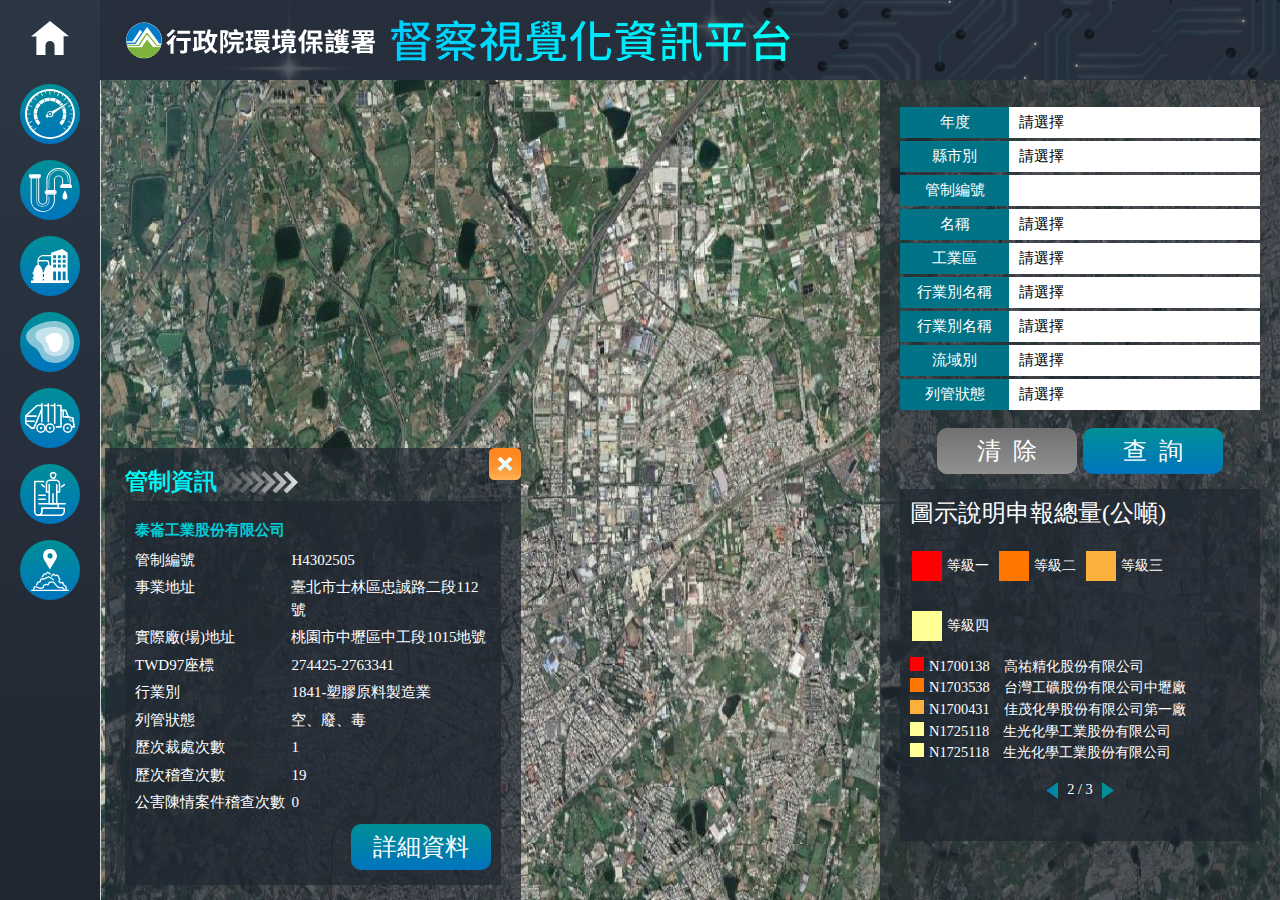
==== index2.html @ 4252d116 "3" ====
<!DOCTYPE HTML PUBLIC" -//W3C//DTD HTML 4.01//EN""http://www.w3.org/TR/html4/strict.dtd">
<html lang="zh-Hant-TW">

<head>
    <meta charset="utf-8">
    <title>督察視覺化資訊平台</title>
    <meta name="viewport" content="width=device-width, initial-scale=1,
            maximum-scale=1">

    <meta property="og:locale" content="zh_TW" />
    <meta property="og:type" content="website" />

    <meta http-equiv="X-UA-Compatible" content="IE=edge chrome=1">
    <link rel="shortcut icon" href="img/favicon.png">
    <meta name="geo.region" content="tw">
    <meta name="robots" content="all">
    <meta name="rating" content="general">
    <link rel="stylesheet" href="css/bootstrap.css?v=3">
    <link rel="stylesheet" href="css/main-style.css?v=1">
    <link rel="stylesheet" href="css/mobile.css?v=1">
    <!-- Js -->
    <script src="js/jquery-3.6.0.min.js"></script>
    <script src="js/bootstrap.min.js"></script>
</head>
<noscript>您的瀏覽器不支援JavaScript，請更換支援 JavaScript 的瀏覽器。</noscript>

<body>
    <a href="#accesskey_C" class="sr-only sr-only-focusable" title="跳到主要內容區塊" tabindex="1" id="linkGotoContent">跳到主要內容區塊</a>
    <header>
        <h1> <a class="logo" href="/index.html" title="行政院環境保護署
                    督察視覺化資訊平台">行政院環境保護署
                    督察視覺化資訊平台
                </a></h1>
    </header>
    <nav class="submenu">
        <ul>

            <li>
                <a class="no_bg" href="#"><img src="img/home.svg" alt="首頁" width="38px"></a>
            </li>
            <li>
                <a href="#"><img src="img/a1.svg" alt="a1" width="50px"></a>
            </li>
            <li>
                <a href="#"><img src="img/a2.svg" alt="a2" width="43px"></a>
            </li>
            <li>
                <a href="#"><img src="img/a3.svg" alt="a3"></a>
            </li>
            <li>
                <a href="#"><img src="img/a4.svg" alt="a4"></a>
            </li>
            <li>
                <a href="#"><img src="img/a5.svg" alt="a4"></a>
            </li>
            <li>
                <a href="#"><img src="img/a6.svg" alt="a4"></a>
            </li>
            <li>
                <a href="#"><img src="img/a7.svg" alt="a4"></a>
            </li>
        </ul>

    </nav>

    <section class="google_map">

        <img src="img/google_map.jpg" width="100%" height="100%">
        <div class="lightbox">
            <img src="img/close.svg" alt="close" class="close_btn">
            <h2 class="cause Regulatory">管制資訊</h2>
            <div class="lightbox_border">
                <h3 class="company_title">泰崙工業股份有限公司</h3>
                <ul class="company">
                    <li><span class="title">管制編號</span><span class="content">H4302505</span></li>
                    <li><span class="title">事業地址</span><span class="content">臺北市士林區忠誠路二段112號</span></li>
                    <li><span class="title">實際廠(場)地址</span><span class="content">桃園市中壢區中工段1015地號</span></li>
                    <li><span class="title">TWD97座標</span><span class="content">274425-2763341</span></li>
                    <li><span class="title">行業別</span><span class="content">1841-塑膠原料製造業</span></li>
                    <li><span class="title">列管狀態</span><span class="content">空、廢、毒</span></li>
                    <li><span class="title">歷次裁處次數</span><span class="content">1</span></li>
                    <li><span class="title">歷次稽查次數</span><span class="content">19</span></li>
                    <li><span class="title">公害陳情案件稽查次數</span><span class="content">0</span></li>
                </ul>
                <input type="submit" value="詳細資料" title="詳細資料" class="btn_bg detail">
            </div>
        </div>
        <div class="infor200">
            <ul class="infor_txt">
                <li><span class="title">年度</span><span class="content">請選擇</span></li>
                <li><span class="title">縣市別</span><span class="content">請選擇</span></li>
                <li><span class="title">管制編號</span><span class="content"></span></li>
                <li><span class="title">名稱</span><span class="content">請選擇</span></li>
                <li><span class="title">工業區</span><span class="content">請選擇</span></li>
                <li><span class="title">行業別名稱</span><span class="content">請選擇</span></li>
                <li><span class="title">行業別名稱</span><span class="content">請選擇</span></li>
                <li><span class="title">流域別</span><span class="content">請選擇</span></li>
                <li><span class="title">列管狀態</span><span class="content">請選擇</span></li>
            </ul>
            <div style=" text-align:center; margin-bottom: 10px;">
                <input type="submit" value="清  除" title="清  除" class="btn_bg gray">
                <input type="submit" value="查  詢" title="查  詢" class="btn_bg ">
            </div>
            <div class="lightbox_border">
                <h3 class="illustrate">圖示說明申報總量(公噸)</h3>
                <ul class="illustrate2">
                    <li>
                        <span class="colorblock red"></span>等級一
                    </li>
                    <li>
                        <span class="colorblock orange"></span>等級二
                    </li>
                    <li>
                        <span class="colorblock yellow"></span>等級三
                    </li>
                    <li>
                        <span class="colorblock yellow2"></span>等級四
                    </li>
                </ul>
                <ul class="illustrate3">
                    <li>
                        <span class="colorblock2 red"></span>N1700138　高祐精化股份有限公司

                    </li>
                    <li>
                        <span class="colorblock2 orange"></span>N1703538　台灣工礦股份有限公司中壢廠

                    </li>
                    <li>
                        <span class="colorblock2 yellow"></span>N1700431　佳茂化學股份有限公司第一廠

                    </li>
                    <li>
                        <span class="colorblock2 yellow2"></span>N1725118　生光化學工業股份有限公司
                    </li>
                    <li>
                        <span class="colorblock2 yellow2"></span>N1725118　生光化學工業股份有限公司
                    </li>
                </ul>
                <ul class="page">
                    <li>
                        <a href="#">
                            <img src="img/c1.svg" alt=""></a>
                    </li>
                    <li>2 / 3</li>
                    <li>
                        <a href="#">
                            <img src="img/c2.svg" alt=""></a>
                    </li>
                </ul>
            </div>
        </div>
        </div>
    </section>





</body>

</html>
---- css/main-style.css ----
@charset "utf-8";
    /* CSS Document */
    
    i {
        font-style: normal;
    }
    
    @import url("reset.css");
    body {
        width: 100vw;
        overflow-x: hidden;
        background: #1F2630 url(../img/main_bg.svg) 0 0 no-repeat;
        color: #fff;
        font-family: Verdana, 微軟正黑體;
        font-size: 1.5rem;
        background-size: cover;
    }
    
    * {
        box-sizing: border-box;
    }
    /* 上方選單 */
    
    .submenu {
        width: 100px;
        position: fixed;
        height: 100vh;
        background: url(../img/submenu.svg) 0 0 no-repeat;
        background-size: cover;
        text-align: center;
        display: flex;
        flex-direction: column;
        align-items: center;
        z-index: 100;
    }
    
    .submenu ul {
        width: 60px;
        clear: both;
        margin: 0;
        padding: 0;
        display: flex;
        flex-direction: column;
        justify-content: center;
    }
    
    .submenu li {
        padding: 8px 0;
        list-style-type: none;
    }
    
    .submenu li a.no_bg {
        background: none;
    }
    
    .submenu li a.no_bg:hover {
        background: none;
    }
    
    .submenu li a {
        padding: 0;
        color: #fff;
        background: url(../img/main_btn_bg.svg) 0 0 no-repeat;
        width: 60px;
        height: 60px;
        display: flex;
        align-items: center;
        justify-content: center;
    }
    
    .submenu li a:hover,
    .submenu li a:focus {
        background: url(../img/main_btn_bg2.svg) 0 0 no-repeat;
        transition: all 0.3s;
    }
    /**/
    
    .main {
        width: calc(100vw - 101px);
        float: right;
        display: flex;
        border-left: #000 1px solid;
    }
    
    header {
        min-height: 80px;
        width: 100vw;
        background: #000 url(../img/header_bg.svg) 0 0 no-repeat;
        background-size: cover;
        display: flex;
        align-items: center;
        padding: 0 26px;
        position: fixed;
        z-index: 99;
    }
    
    h1 {
        font-size: 0em;
        display: inline-block;
        margin-bottom: 0;
        margin-left: 100px;
    }
    
    h1 a.logo {
        display: inline-block;
        background: url(../img/logo.svg) 0 0 no-repeat;
        width: 664px;
        height: 41px;
        text-indent: -9999px;
        background-size: cover;
    }
    
    .information {
        padding: 10px;
        width: 66%;
        margin-top: 80px;
    }
    
    .information_border {
        width: 100%;
        min-height: 94px;
        border: 2px solid;
        border-image: linear-gradient(to right, #0074BD, #008F97) 1;
        display: flex;
        flex-wrap: wrap;
        justify-content: space-between;
        align-items: center;
        padding: 26px;
    }
    
    h2.cause {
        min-height: 94px;
        font-size: 2.875rem;
        display: inline-flex;
        align-items: center;
    }
    
    h2::after {
        content: "";
        display: block;
        background: url(../img/h2_icon.svg) 0 0 no-repeat;
        width: 143px;
        height: 22px;
    }
    
    .select {
        background-color: #fff;
        border: #000 1px solid;
        padding: 5px 10px;
        min-height: 44px;
        margin: 5px 0;
        min-width: 140px;
    }
    
    .btn_bg {
        min-height: 44px;
        color: #fff;
        padding: 5px 10px;
        margin-left: 15px;
        margin: 5px 0;
        min-width: 140px;
        background: linear-gradient(to bottom, rgb(0, 143, 151) 0%, rgb(0, 116, 189) 100%);
        border-radius: 10px;
        font-size: 1.5rem;
        border: none;
    }
    
    .information_border.infor2 {
        padding: 15px 10px;
        margin-top: 10px;
    }
    
    h3.cause2 {
        font-size: 1.313rem;
        display: inline-flex;
        align-items: center;
        width: 100%;
        display: flex;
        margin: 10px 0;
    }
    
    h3.cause2::before {
        content: "";
        display: block;
        background: url(../img/blue_disc.svg) 0 0 no-repeat;
        width: 7.5px;
        height: 7.5px;
        margin-right: 10px;
    }
    
    h3.cause2::after {
        content: "";
        display: block;
        background: url(../img/blue_line.svg) 0 0 no-repeat;
        width: 321px;
        height: 8px;
        margin-left: 10px;
    }
    
    .area_b {
        display: flex;
        flex-wrap: wrap;
        width: 100%;
        justify-content: space-between;
    }
    
    .area {
        padding: 20px 10px;
        width: calc(50% - 6px);
        border: #546882 1px solid;
        border-radius: 5px;
        display: flex;
        margin-bottom: 10px;
        flex-wrap: wrap;
        justify-content: center;
        background: linear-gradient(to bottom, #2F3844, #45556B);
    }
    
    h4.cause3 {
        font-size: 1.875rem;
        display: flex;
        align-items: center;
        justify-content: center;
        width: 100%;
    }
    
    .area2 {
        width: 45%;
        display: inline-flex;
        flex-wrap: wrap;
        flex-direction: column;
        align-items: center;
        justify-content: center;
        margin: 15px 0;
    }
    
    h5.number {
        font-weight: 900;
        display: flex;
        align-items: center;
        justify-content: center;
        font-size: 3.875rem;
        line-height: 3.875rem;
        background: linear-gradient(to top, #FFCC00, #FBDD3B);
        background-clip: text;
        -webkit-background-clip: text;
        color: transparent;
        margin-bottom: 0;
    }
    
    h6.cause3 {
        font-size: 1.563rem;
    }
    
    h6.number {
        display: flex;
        align-items: center;
        justify-content: center;
        font-size: 3.125rem;
        line-height: 3.125rem;
        background: linear-gradient(to left, #00CCFF, #00FFF7);
        background-clip: text;
        -webkit-background-clip: text;
        color: transparent;
        margin-bottom: 0;
        font-weight: bold;
    }
    
    .map {
        width: 34%;
        display: flex;
        align-items: center;
        flex-direction: column;
        margin-top: 80px;
        min-width: 400px;
    }
    
    .map img {
        width: 64%;
    }
    /*第二頁*/
    
    .google_map {
        width: calc(100vw - 100px);
        margin-left: 100px;
        position: relative;
        height: 100vh;
    }
    
    .lightbox {
        background-color: rgba(31, 38, 48, 0.7);
        width: 416px;
        position: absolute;
        z-index: 2;
        padding: 15px 20px;
        left: 5px;
        bottom: 0
    }
    
    .cause.Regulatory {
        font-size: 1.438rem;
        margin: 5px 0;
        min-height: unset;
        background: linear-gradient(to left, #00CCFF, #00FFF7);
        background-clip: text;
        -webkit-background-clip: text;
        color: transparent;
        font-weight: bold;
    }
    
    .close_btn {
        position: absolute;
        right: 0;
        top: 0;
        z-index: 9;
    }
    
    .lightbox_border {
        background-color: rgba(31, 38, 48, 0.7);
        padding: 10px;
        position: relative;
        overflow: hidden;
    }
    
    .company_title {
        font-size: 0.95rem;
        color: #00CDD7;
        font-weight: bold;
        margin: 10px 0;
    }
    
    .company {
        font-size: 0.938rem;
        padding: 0;
        margin-bottom: 0;
    }
    
    .company li {
        margin-bottom: 5px;
        display: inline-flex;
        width: 100%;
    }
    
    .company li .title {
        width: 160px;
        display: block;
    }
    
    .company li .content {
        width: 204px;
    }
    
    .btn_bg.detail {
        float: right;
    }
    /*最右側文字資料*/
    
    .infor200 {
        background-color: rgba(31, 38, 48, 0.7);
        width: 400px;
        height: calc(100vh - 80px);
        position: absolute;
        z-index: 2;
        padding: 27px 20px;
        right: 0;
        top: 80px
    }
    
    .infor_txt {
        font-size: 0.938rem;
        padding: 0;
        margin-bottom: 10px;
    }
    
    .infor_txt li {
        margin-bottom: 5px;
        display: inline-flex;
        width: 100%;
        height: 31px;
        margin-bottom: 3px;
    }
    
    .infor_txt li .title {
        width: 109px;
        display: flex;
        align-items: center;
        justify-content: center;
        background-color: #007387;
    }
    
    .infor_txt li .content {
        width: calc(100% - 109px);
        background-color: #fff;
        color: #000;
        display: flex;
        align-items: center;
        padding-left: 10px;
    }
    
    .btn_bg.gray {
        background: linear-gradient(to bottom, rgb(112, 112, 112) 0%, rgb(145, 145, 145) 100%);
    }
    
    .illustrate {
        font-size: 1.5rem;
    }
    
    .illustrate2 {
        margin: 0;
        padding: 0;
    }
    
    .illustrate3 {
        margin: 0;
        padding: 0;
        font-size: 0.9rem;
    }
    
    .illustrate2 li {
        display: inline-flex;
        align-items: center;
        margin: 15px 2px;
        font-size: 0.9rem;
    }
    
    .colorblock {
        width: 30px;
        height: 30px;
        display: inline-block;
        margin-right: 5px;
    }
    
    .colorblock2 {
        width: 14px;
        height: 14px;
        display: inline-block;
        margin-right: 5px;
    }
    
    .red {
        background-color: #FF0000;
    }
    
    .orange {
        background-color: #FF7700;
    }
    
    .yellow {
        background-color: #FBB03B;
    }
    
    .yellow2 {
        background-color: #FFFF96;
    }
    
    .page {
        text-align: center;
        padding: 0;
        font-size: 0.9rem;
    }
    
    .page li {
        display: inline-flex;
        margin: 15px 3px;
        align-items: center;
    }
---- css/mobile.css ----
@media screen and (max-width: 1438px) {
        .area2 {
            width: 100%;
        }
        .map img {
            width: 100%;
        }
        .map {
            position: fixed;
            right: 0;
        }
        .map {
            width: 400px;
        }
        .information {
            width: calc(100vw - 101px - 400px);
        }
    }
    
    @media screen and (max-width: 1283px) {
        h5.number {
            font-size: 3rem;
        }
    }
    
    @media screen and (max-width: 1127px) {
        h2.cause {
            font-size: 3rem;
        }
        h2::after,
        h3.cause2::before,
        h3.cause2::after {
            display: none;
        }
        .area {
            width: 100%;
        }
    }
    
    @media screen and (max-width: 803px) {
        h1 a.logo {
            width: 600px;
            background-size: contain;
        }
    }
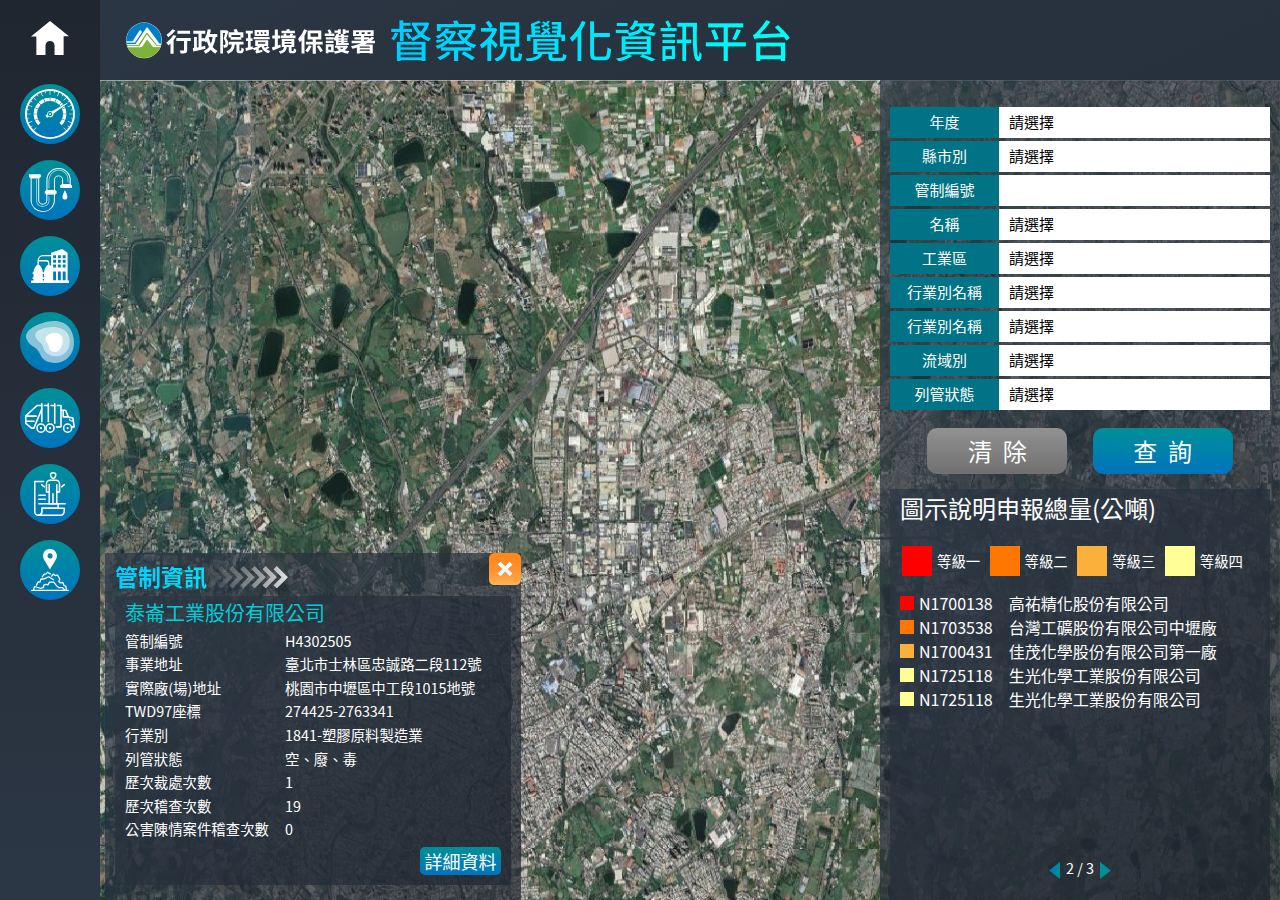
==== commit 197e10da: "版面大修改" ====
--- a/index2.html
+++ b/index2.html
@@ -101,7 +101,8 @@
                 <input type="submit" value="清  除" title="清  除" class="btn_bg gray">
                 <input type="submit" value="查  詢" title="查  詢" class="btn_bg ">
             </div>
-            <div class="lightbox_border">
+            <div class="lightbox_border1">
+
                 <h3 class="illustrate">圖示說明申報總量(公噸)</h3>
                 <ul class="illustrate2">
                     <li>
@@ -137,6 +138,7 @@
                         <span class="colorblock2 yellow2"></span>N1725118　生光化學工業股份有限公司
                     </li>
                 </ul>
+
                 <ul class="page">
                     <li>
                         <a href="#">
@@ -148,6 +150,7 @@
                             <img src="img/c2.svg" alt=""></a>
                     </li>
                 </ul>
+
             </div>
         </div>
         </div>
--- a/css/main-style.css
+++ b/css/main-style.css
@@ -5,13 +5,14 @@
         font-style: normal;
     }
     
+    @import url("http://fonts.googleapis.com/earlyaccess/notosanstc.css");
     @import url("reset.css");
     body {
         width: 100vw;
         overflow-x: hidden;
         background: #1F2630 url(../img/main_bg.svg) 0 0 no-repeat;
         color: #fff;
-        font-family: Verdana, 微軟正黑體;
+        font-family: Verdana, Noto Sans CJK TC;
         font-size: 1.5rem;
         background-size: cover;
     }
@@ -25,13 +26,14 @@
         width: 100px;
         position: fixed;
         height: 100vh;
-        background: url(../img/submenu.svg) 0 0 no-repeat;
-        background-size: cover;
+        background: linear-gradient(to bottom, #1f2630 0%, #2c3745 100%);
+        /* W3C, IE10+, FF16+, Chrome26+, Opera12+, Safari7+ */
         text-align: center;
         display: flex;
         flex-direction: column;
         align-items: center;
         z-index: 100;
+        top: 0
     }
     
     .submenu ul {
@@ -79,19 +81,21 @@
         width: calc(100vw - 101px);
         float: right;
         display: flex;
+        flex-wrap: wrap;
         border-left: #000 1px solid;
     }
     
     header {
-        min-height: 80px;
+        height: 80px;
         width: 100vw;
-        background: #000 url(../img/header_bg.svg) 0 0 no-repeat;
-        background-size: cover;
-        display: flex;
-        align-items: center;
+        background: url(../img/header_bg.jpg) right no-repeat;
         padding: 0 26px;
         position: fixed;
         z-index: 99;
+        display: flex;
+        align-items: center;
+        background-size: cover;
+        top: 0
     }
     
     h1 {
@@ -114,18 +118,24 @@
         padding: 10px;
         width: 66%;
         margin-top: 80px;
+        min-height: calc(100vh - 80px);
+        background: linear-gradient(-45deg, #1f2630 0%, #2c3745 100%);
     }
     
     .information_border {
         width: 100%;
         min-height: 94px;
         border: 2px solid;
-        border-image: linear-gradient(to right, #0074BD, #008F97) 1;
+        border-image: linear-gradient(0deg, #0074BD, #008F97) 1;
         display: flex;
         flex-wrap: wrap;
         justify-content: space-between;
         align-items: center;
-        padding: 26px;
+        padding: 0 20px;
+    }
+    
+    .information_select {
+        margin-left: auto;
     }
     
     h2.cause {
@@ -166,7 +176,7 @@
     }
     
     .information_border.infor2 {
-        padding: 15px 10px;
+        padding: 10px 10px 0 10px;
         margin-top: 10px;
     }
     
@@ -176,7 +186,7 @@
         align-items: center;
         width: 100%;
         display: flex;
-        margin: 10px 0;
+        margin: 5px 0 15px 0;
     }
     
     h3.cause2::before {
@@ -234,6 +244,10 @@
         margin: 15px 0;
     }
     
+    .area3 {
+        width: 55%;
+    }
+    
     h5.number {
         font-weight: 900;
         display: flex;
@@ -258,12 +272,11 @@
         justify-content: center;
         font-size: 3.125rem;
         line-height: 3.125rem;
-        background: linear-gradient(to left, #00CCFF, #00FFF7);
+        background: linear-gradient(to right, #00CCFF, #00FFF7);
         background-clip: text;
         -webkit-background-clip: text;
         color: transparent;
         margin-bottom: 0;
-        font-weight: bold;
     }
     
     .map {
@@ -273,6 +286,9 @@
         flex-direction: column;
         margin-top: 80px;
         min-width: 400px;
+        justify-content: center;
+        background: linear-gradient(-45deg, #1f2630 0%, #2c3745 100%);
+        font-size: 1.125rem;
     }
     
     .map img {
@@ -284,15 +300,16 @@
         width: calc(100vw - 100px);
         margin-left: 100px;
         position: relative;
-        height: 100vh;
+        height: calc(100vh - 80px);
+        margin-top: 80px;
     }
     
     .lightbox {
-        background-color: rgba(31, 38, 48, 0.7);
+        background: linear-gradient(-45deg, rgba(31, 38, 48, 0.7) 0%, rgba(44, 55, 69, 0.7) 100%);
         width: 416px;
         position: absolute;
         z-index: 2;
-        padding: 15px 20px;
+        padding: 5px 10px 15px;
         left: 5px;
         bottom: 0
     }
@@ -301,7 +318,7 @@
         font-size: 1.438rem;
         margin: 5px 0;
         min-height: unset;
-        background: linear-gradient(to left, #00CCFF, #00FFF7);
+        background: linear-gradient(to right, #00CCFF, #00FFF7);
         background-clip: text;
         -webkit-background-clip: text;
         color: transparent;
@@ -316,8 +333,8 @@
     }
     
     .lightbox_border {
-        background-color: rgba(31, 38, 48, 0.7);
-        padding: 10px;
+        background: linear-gradient(-45deg, rgba(31, 38, 48, 0.7) 0%, rgba(44, 55, 69, 0.7) 100%);
+        padding: 5px 10px;
         position: relative;
         overflow: hidden;
     }
@@ -325,18 +342,18 @@
     .company_title {
         font-size: 0.95rem;
         color: #00CDD7;
-        font-weight: bold;
-        margin: 10px 0;
+        margin-bottom: 5px;
+        font-size: 1.25rem;
     }
     
     .company {
-        font-size: 0.938rem;
+        font-size: 0.9rem;
         padding: 0;
         margin-bottom: 0;
     }
     
     .company li {
-        margin-bottom: 5px;
+        margin-bottom: 2px;
         display: inline-flex;
         width: 100%;
     }
@@ -352,18 +369,26 @@
     
     .btn_bg.detail {
         float: right;
+        font-size: 1.125rem;
+        min-width: 81px;
+        min-height: 28px;
+        border-radius: 5px;
+        padding: 0
     }
     /*最右側文字資料*/
     
     .infor200 {
-        background-color: rgba(31, 38, 48, 0.7);
+        background: linear-gradient(-45deg, rgba(31, 38, 48, 0.7) 0%, rgba(44, 55, 69, 0.7) 100%);
         width: 400px;
         height: calc(100vh - 80px);
         position: absolute;
         z-index: 2;
-        padding: 27px 20px;
+        padding: 27px 10px 0;
         right: 0;
-        top: 80px
+        top: 0px;
+        display: flex;
+        flex-direction: column;
+        overflow-y: auto
     }
     
     .infor_txt {
@@ -398,7 +423,8 @@
     }
     
     .btn_bg.gray {
-        background: linear-gradient(to bottom, rgb(112, 112, 112) 0%, rgb(145, 145, 145) 100%);
+        margin-right: 20px;
+        background: linear-gradient(to top, rgb(112, 112, 112) 0%, rgb(145, 145, 145) 100%);
     }
     
     .illustrate {
@@ -413,7 +439,11 @@
     .illustrate3 {
         margin: 0;
         padding: 0;
-        font-size: 0.9rem;
+        font-size: 1rem;
+    }
+    
+    .illustrate3 li {
+        list-style-type: none;
     }
     
     .illustrate2 li {
@@ -421,6 +451,7 @@
         align-items: center;
         margin: 15px 2px;
         font-size: 0.9rem;
+        list-style-type: none;
     }
     
     .colorblock {
@@ -453,14 +484,26 @@
         background-color: #FFFF96;
     }
     
+    .lightbox_border1 {
+        background: linear-gradient(-45deg, rgba(31, 38, 48, 0.7) 0%, rgba(44, 55, 69, 0.7) 100%);
+        padding: 5px 10px;
+        position: relative;
+        display: flex;
+        flex-grow: 1;
+        flex-direction: column;
+    }
+    
     .page {
-        text-align: center;
         padding: 0;
         font-size: 0.9rem;
+        display: flex;
+        justify-content: center;
+        margin-top: auto;
+        /* 利用flex特性，margin-top設auto後會自動計算上面有多少空間而將元素往下推移 */
     }
     
     .page li {
         display: inline-flex;
-        margin: 15px 3px;
+        margin: 0 3px;
         align-items: center;
     }--- a/css/mobile.css
+++ b/css/mobile.css
@@ -3,17 +3,17 @@
             width: 100%;
         }
         .map img {
-            width: 100%;
+            width: 90%;
+        }
+        .information {
+            width: calc(100vw - 101px);
+        }
+        .information_select {
+            margin-bottom: 10px;
         }
         .map {
-            position: fixed;
-            right: 0;
-        }
-        .map {
-            width: 400px;
-        }
-        .information {
-            width: calc(100vw - 101px - 400px);
+            width: calc(100vw - 101px);
+            margin-top: 0;
         }
     }
     
@@ -26,14 +26,16 @@
     @media screen and (max-width: 1127px) {
         h2.cause {
             font-size: 3rem;
+            line-height: 3rem;
         }
-        h2::after,
-        h3.cause2::before,
-        h3.cause2::after {
-            display: none;
+    }
+    
+    @media screen and (max-width: 940px) {
+        .lightbox {
+            width: calc(50% - 10px);
         }
-        .area {
-            width: 100%;
+        .infor200 {
+            width: 50%;
         }
     }
     
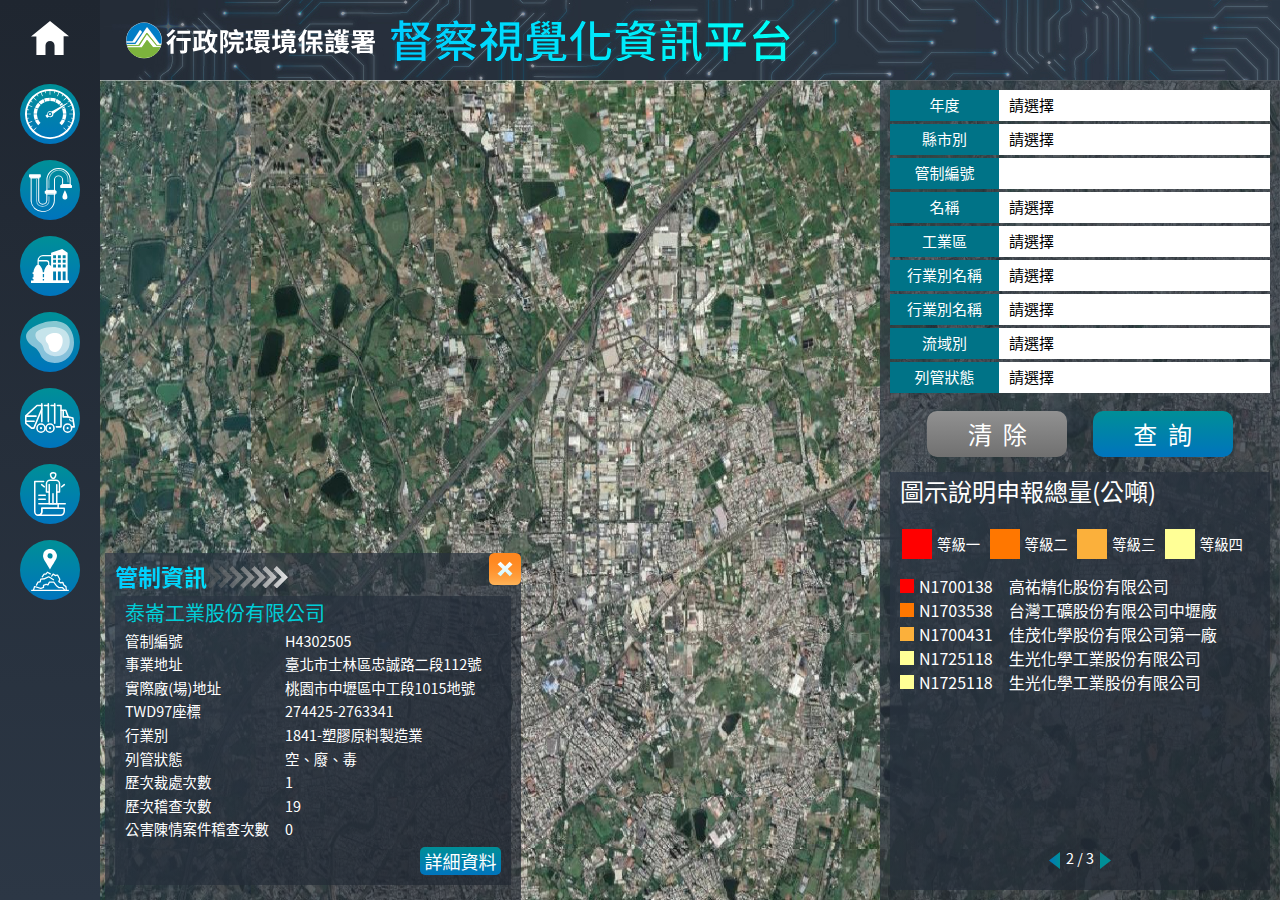
==== commit 5f71b8ec: "36" ====
--- a/index2.html
+++ b/index2.html
@@ -25,6 +25,7 @@
 <noscript>您的瀏覽器不支援JavaScript，請更換支援 JavaScript 的瀏覽器。</noscript>
 
 <body>
+
     <a href="#accesskey_C" class="sr-only sr-only-focusable" title="跳到主要內容區塊" tabindex="1" id="linkGotoContent">跳到主要內容區塊</a>
     <header>
         <h1> <a class="logo" href="/index.html" title="行政院環境保護署
--- a/css/main-style.css
+++ b/css/main-style.css
@@ -8,9 +8,6 @@
     @import url("http://fonts.googleapis.com/earlyaccess/notosanstc.css");
     @import url("reset.css");
     body {
-        width: 100vw;
-        overflow-x: hidden;
-        background: #1F2630 url(../img/main_bg.svg) 0 0 no-repeat;
         color: #fff;
         font-family: Verdana, Noto Sans CJK TC;
         font-size: 1.5rem;
@@ -19,6 +16,10 @@
     
     * {
         box-sizing: border-box;
+    }
+    
+    .fix_content {
+        display: flex;
     }
     /* 上方選單 */
     
@@ -33,7 +34,8 @@
         flex-direction: column;
         align-items: center;
         z-index: 100;
-        top: 0
+        top: 0;
+        overflow-y: auto;
     }
     
     .submenu ul {
@@ -51,12 +53,9 @@
         list-style-type: none;
     }
     
-    .submenu li a.no_bg {
-        background: none;
-    }
-    
+    .submenu li a.no_bg,
     .submenu li a.no_bg:hover {
-        background: none;
+        background: none !important;
     }
     
     .submenu li a {
@@ -78,11 +77,16 @@
     /**/
     
     .main {
-        width: calc(100vw - 101px);
+        width: calc(100vw - 100px);
         float: right;
         display: flex;
         flex-wrap: wrap;
         border-left: #000 1px solid;
+        position: absolute;
+        top: 80px;
+        right: 0;
+        top: 0;
+        bottom: 0;
     }
     
     header {
@@ -118,7 +122,7 @@
         padding: 10px;
         width: 66%;
         margin-top: 80px;
-        min-height: calc(100vh - 80px);
+        flex-grow: 1;
         background: linear-gradient(-45deg, #1f2630 0%, #2c3745 100%);
     }
     
@@ -220,39 +224,30 @@
         border: #546882 1px solid;
         border-radius: 5px;
         display: flex;
+        flex-wrap: wrap;
+        align-content: center;
+        justify-content: center;
         margin-bottom: 10px;
-        flex-wrap: wrap;
-        justify-content: center;
         background: linear-gradient(to bottom, #2F3844, #45556B);
     }
     
     h4.cause3 {
         font-size: 1.875rem;
-        display: flex;
-        align-items: center;
-        justify-content: center;
+        text-align: center;
         width: 100%;
     }
     
     .area2 {
-        width: 45%;
         display: inline-flex;
         flex-wrap: wrap;
         flex-direction: column;
         align-items: center;
         justify-content: center;
-        margin: 15px 0;
-    }
-    
-    .area3 {
-        width: 55%;
+        margin: 15px;
     }
     
     h5.number {
         font-weight: 900;
-        display: flex;
-        align-items: center;
-        justify-content: center;
         font-size: 3.875rem;
         line-height: 3.875rem;
         background: linear-gradient(to top, #FFCC00, #FBDD3B);
@@ -260,6 +255,7 @@
         -webkit-background-clip: text;
         color: transparent;
         margin-bottom: 0;
+        text-align: center;
     }
     
     h6.cause3 {
@@ -280,19 +276,20 @@
     }
     
     .map {
-        width: 34%;
         display: flex;
         align-items: center;
         flex-direction: column;
         margin-top: 80px;
-        min-width: 400px;
-        justify-content: center;
+        width: 34%;
+        max-width: 546px;
+        padding-top: 60px;
         background: linear-gradient(-45deg, #1f2630 0%, #2c3745 100%);
         font-size: 1.125rem;
     }
     
     .map img {
-        width: 64%;
+        max-width: 400px;
+        width: 100%;
     }
     /*第二頁*/
     
@@ -311,7 +308,8 @@
         z-index: 2;
         padding: 5px 10px 15px;
         left: 5px;
-        bottom: 0
+        bottom: 0;
+        overflow-y: auto;
     }
     
     .cause.Regulatory {
@@ -383,7 +381,7 @@
         height: calc(100vh - 80px);
         position: absolute;
         z-index: 2;
-        padding: 27px 10px 0;
+        padding: 10px;
         right: 0;
         top: 0px;
         display: flex;
--- a/css/mobile.css
+++ b/css/mobile.css
@@ -1,47 +1,45 @@
-    @media screen and (max-width: 1438px) {
-        .area2 {
-            width: 100%;
-        }
-        .map img {
-            width: 90%;
-        }
-        .information {
-            width: calc(100vw - 101px);
-        }
-        .information_select {
-            margin-bottom: 10px;
-        }
-        .map {
-            width: calc(100vw - 101px);
-            margin-top: 0;
-        }
+@media screen and (max-width: 1438px) {
+    .map img {
+        width: 80%;
     }
-    
-    @media screen and (max-width: 1283px) {
-        h5.number {
-            font-size: 3rem;
-        }
+    .information {
+        width: calc(100vw - 101px);
     }
-    
-    @media screen and (max-width: 1127px) {
-        h2.cause {
-            font-size: 3rem;
-            line-height: 3rem;
-        }
+    .information_select {
+        margin-bottom: 10px;
     }
-    
-    @media screen and (max-width: 940px) {
-        .lightbox {
-            width: calc(50% - 10px);
-        }
-        .infor200 {
-            width: 50%;
-        }
+    .map {
+        width: calc(100vw - 101px);
+        margin-top: 0;
+        max-width: unset;
     }
-    
-    @media screen and (max-width: 803px) {
-        h1 a.logo {
-            width: 600px;
-            background-size: contain;
-        }
-    }+}
+
+@media screen and (max-width: 1283px) {
+    h5.number {
+        font-size: 3rem;
+    }
+}
+
+@media screen and (max-width: 1127px) {
+    h2.cause {
+        font-size: 3rem;
+        line-height: 3rem;
+    }
+}
+
+@media screen and (max-width: 940px) {
+    .lightbox {
+        width: calc(50% - 10px);
+    }
+    .infor200 {
+        width: 50%;
+    }
+}
+
+@media screen and (max-width: 803px) {
+    h1 a.logo {
+        width: 600px;
+        background-size: contain;
+    }
+}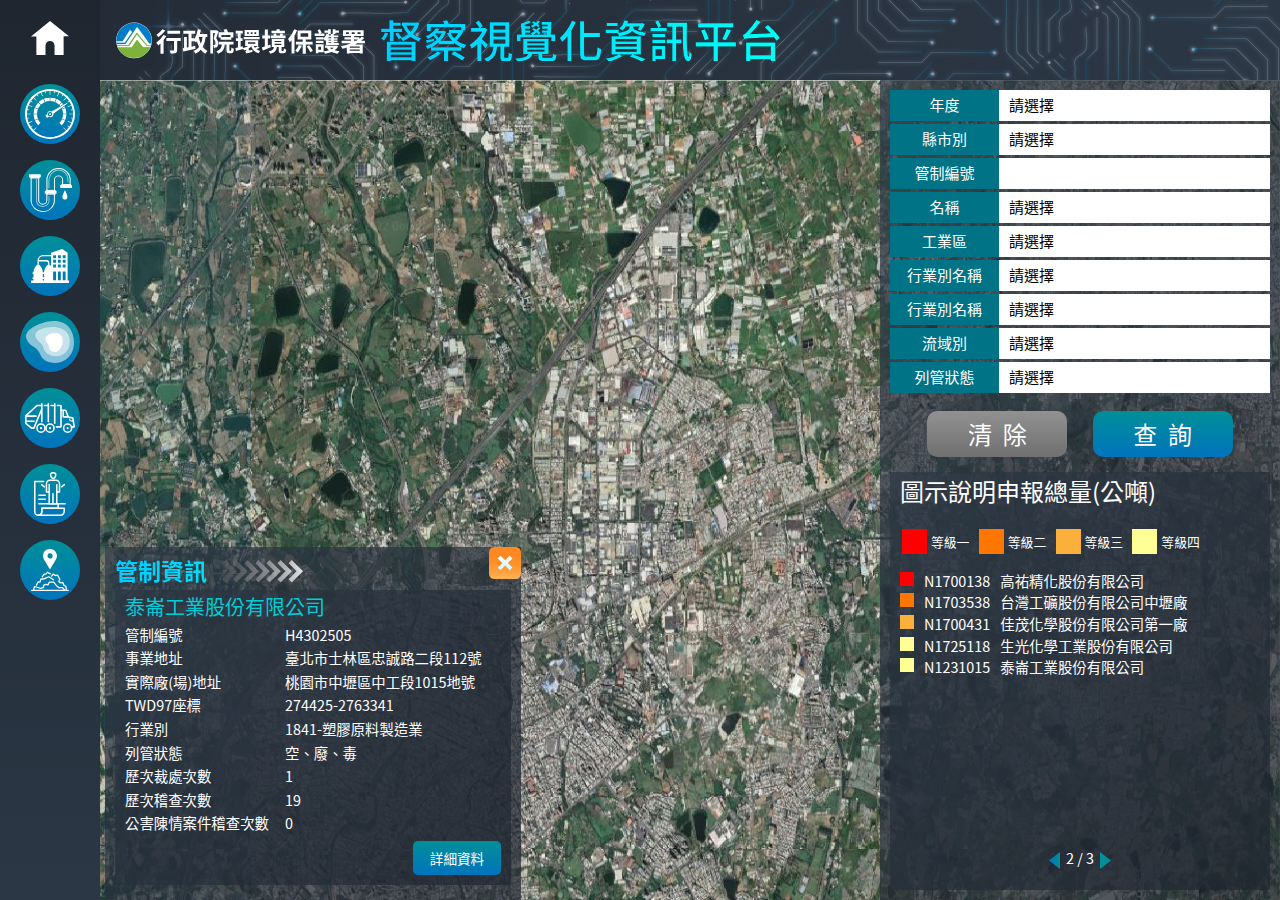
==== commit 69a6f7c4: "1515" ====
--- a/index2.html
+++ b/index2.html
@@ -121,22 +121,22 @@
                 </ul>
                 <ul class="illustrate3">
                     <li>
-                        <span class="colorblock2 red"></span>N1700138　高祐精化股份有限公司
+                        <span class="colorblock2 red"></span><div class="illustrate3number">N1700138</div><div class="illustrate3name">高祐精化股份有限公司</div>
 
                     </li>
                     <li>
-                        <span class="colorblock2 orange"></span>N1703538　台灣工礦股份有限公司中壢廠
+                        <span class="colorblock2 orange"></span><div class="illustrate3number">N1703538</div><div class="illustrate3name">台灣工礦股份有限公司中壢廠</div>
 
                     </li>
                     <li>
-                        <span class="colorblock2 yellow"></span>N1700431　佳茂化學股份有限公司第一廠
-
+                        <span class="colorblock2 yellow"></span><div class="illustrate3number">N1700431</div><div class="illustrate3name">佳茂化學股份有限公司第一廠</div>
+            
                     </li>
                     <li>
-                        <span class="colorblock2 yellow2"></span>N1725118　生光化學工業股份有限公司
-                    </li>
+                        <span class="colorblock2 yellow2"></span><div class="illustrate3number">N1725118</div><div class="illustrate3name">生光化學工業股份有限公司</div>
+                        </li>
                     <li>
-                        <span class="colorblock2 yellow2"></span>N1725118　生光化學工業股份有限公司
+                        <span class="colorblock2 yellow2"></span><div class="illustrate3number">N1231015</div><div class="illustrate3name">泰崙工業股份有限公司</div>
                     </li>
                 </ul>
 
--- a/css/main-style.css
+++ b/css/main-style.css
@@ -12,6 +12,7 @@
         font-family: Verdana, Noto Sans CJK TC;
         font-size: 1.5rem;
         background-size: cover;
+        background-color: #1f2630;
     }
     
     * {
@@ -27,7 +28,7 @@
         width: 100px;
         position: fixed;
         height: 100vh;
-        background: linear-gradient(to bottom, #1f2630 0%, #2c3745 100%);
+        background: linear-gradient(to bottom, #1f2630 0%, #2b3745 100%);
         /* W3C, IE10+, FF16+, Chrome26+, Opera12+, Safari7+ */
         text-align: center;
         display: flex;
@@ -77,7 +78,7 @@
     /**/
     
     .main {
-        width: calc(100vw - 100px);
+        width: calc(100vw - 99px);
         float: right;
         display: flex;
         flex-wrap: wrap;
@@ -91,7 +92,7 @@
     
     header {
         height: 80px;
-        width: 100vw;
+        width: calc(100vw - 80px);
         background: url(../img/header_bg.jpg) right no-repeat;
         padding: 0 26px;
         position: fixed;
@@ -99,14 +100,15 @@
         display: flex;
         align-items: center;
         background-size: cover;
-        top: 0
+        top: 0;
+        margin-left: 80px;
     }
     
     h1 {
         font-size: 0em;
         display: inline-block;
         margin-bottom: 0;
-        margin-left: 100px;
+        margin-left: 10px;
     }
     
     h1 a.logo {
@@ -123,7 +125,7 @@
         width: 66%;
         margin-top: 80px;
         flex-grow: 1;
-        background: linear-gradient(-45deg, #1f2630 0%, #2c3745 100%);
+        background: linear-gradient(-45deg, #1f2630 0%, #2b3745 100%);
     }
     
     .information_border {
@@ -133,7 +135,7 @@
         border-image: linear-gradient(0deg, #0074BD, #008F97) 1;
         display: flex;
         flex-wrap: wrap;
-        justify-content: space-between;
+        justify-content: flex-start;
         align-items: center;
         padding: 0 20px;
     }
@@ -153,6 +155,7 @@
         content: "";
         display: block;
         background: url(../img/h2_icon.svg) 0 0 no-repeat;
+        margin-left: 15px;
         width: 143px;
         height: 22px;
     }
@@ -260,6 +263,7 @@
     
     h6.cause3 {
         font-size: 1.563rem;
+        font-weight: 400;
     }
     
     h6.number {
@@ -275,6 +279,10 @@
         margin-bottom: 0;
     }
     
+    .CLEARFLOAT {
+        clear: both;
+    }
+    
     .map {
         display: flex;
         align-items: center;
@@ -283,7 +291,7 @@
         width: 34%;
         max-width: 546px;
         padding-top: 60px;
-        background: linear-gradient(-45deg, #1f2630 0%, #2c3745 100%);
+        background: linear-gradient(-45deg, #1f2630 0%, #2b3745 100%);
         font-size: 1.125rem;
     }
     
@@ -367,11 +375,12 @@
     
     .btn_bg.detail {
         float: right;
-        font-size: 1.125rem;
-        min-width: 81px;
-        min-height: 28px;
+        font-size: 0.85rem;
+        min-width: 88px;
+        min-height: 34px;
         border-radius: 5px;
-        padding: 0
+        padding: 0;
+        font-weight: 300;
     }
     /*最右側文字資料*/
     
@@ -437,26 +446,29 @@
     .illustrate3 {
         margin: 0;
         padding: 0;
-        font-size: 1rem;
+        font-size: 0.9rem;
     }
     
     .illustrate3 li {
         list-style-type: none;
+        display: inline-flex;
+        align-items: flex-start;
+        line-height: 1.2;
     }
     
     .illustrate2 li {
         display: inline-flex;
         align-items: center;
         margin: 15px 2px;
-        font-size: 0.9rem;
+        font-size: 0.8rem;
         list-style-type: none;
     }
     
     .colorblock {
-        width: 30px;
-        height: 30px;
+        width: 25px;
+        height: 25px;
         display: inline-block;
-        margin-right: 5px;
+        margin-right: 4px;
     }
     
     .colorblock2 {
@@ -504,4 +516,280 @@
         display: inline-flex;
         margin: 0 3px;
         align-items: center;
+    }
+    
+    .illustrate3number {
+        padding: 0 10px 0px 5px;
+    }
+    
+    .idnumber {
+        display: block;
+        width: auto;
+        font-size: 1.125rem;
+        background: linear-gradient(to right, #00CCFF, #00FFF7);
+        background-clip: text;
+        -webkit-background-clip: text;
+        color: transparent;
+        padding-right: 20px;
+    }
+    
+    .companyinfo h3 {
+        font-size: 1.25rem;
+        background: linear-gradient(to right, #00CCFF, #00FFF7);
+        background-clip: text;
+        -webkit-background-clip: text;
+        color: transparent;
+        margin: 0;
+    }
+    
+    .companyinfo {
+        width: 100%;
+        font-size: 1.125rem;
+        line-height: 1.3;
+        padding-bottom: 20px;
+    }
+    
+    .companyinfo ul {
+        display: flex;
+        flex-wrap: wrap;
+        margin: 0;
+        padding: 0;
+    }
+    
+    .companyinfo li {
+        list-style: none;
+        flex-grow: 1;
+        flex-shrink: 0;
+        padding-left: 15px;
+    }
+    
+    .infoboxa,
+    .infoboxb {
+        border-right: #FFFFFF 1px solid;
+    }
+    
+    .tubetype ul {
+        display: inline-flex;
+        padding-top: 15px;
+    }
+    
+    .tubetype li {
+        list-style: none;
+        padding: 0 15px 0 0;
+        flex-basis: 40px;
+        flex-shrink: 1;
+    }
+    
+    .errorinfo {
+        padding: 10px 0;
+    }
+    
+    .numberYlink {
+        font-weight: 900;
+        font-size: 2rem;
+        background: linear-gradient(to top, #FFCC00, #FBDD3B);
+        background-clip: text;
+        -webkit-background-clip: text;
+        color: transparent;
+        margin-right: 8px;
+    }
+    
+    .numberNlink {
+        font-weight: 700;
+        font-size: 1.35rem;
+        background: linear-gradient(to bottom, rgb(0, 204, 255) 0%, rgb(0, 255, 247) 100%);
+        background-clip: text;
+        -webkit-background-clip: text;
+        color: transparent;
+        margin: 0 3px;
+    }
+    
+    .infoboxb ul {
+        display: block;
+        padding-top: 15px;
+    }
+    
+    .infoboxb li {
+        padding: 0 0 10px 0px;
+    }
+    
+    .infoboxb li img {
+        padding-right: 9px;
+    }
+    
+    .infoboxc p {
+        padding: 0 0 9px 0;
+        margin: 0;
+    }
+    
+    .errorarea {
+        padding: 12px 16px;
+        width: 420px;
+        border: #546882 1px solid;
+        border-radius: 5px;
+        display: block;
+        margin-bottom: 10px;
+        background: linear-gradient(to bottom, #2F3844, #45556B);
+    }
+    
+    .errortitle {
+        display: flex;
+        align-content: center;
+        justify-content: space-between;
+        margin-bottom: 10px;
+    }
+    
+    .errorarea ul {
+        display: flex;
+        align-content: center;
+        justify-content: space-between;
+        margin: 0;
+        padding: 0;
+        text-align: center;
+        margin-bottom: 10px;
+    }
+    
+    .errorarea li {
+        padding-top: 43px;
+    }
+    
+    .errorarea li a {
+        color: #FFF;
+        font-size: 2.5rem;
+        font-weight: 900;
+        text-shadow: black 0.1rem 0rem 0.3rem;
+    }
+    
+    .moduleA {
+        display: block;
+        width: 110px;
+        height: 110px;
+        background: url(../img/tubebg1.svg) center no-repeat;
+    }
+    
+    .moduleB {
+        display: block;
+        width: 110px;
+        height: 110px;
+        background: url(../img/tubebg2.svg) center no-repeat;
+    }
+    
+    .moduleC {
+        display: block;
+        width: 110px;
+        height: 110px;
+        background: url(../img/tubebg3.svg) center no-repeat;
+    }
+    
+    .chartspace {
+        width: calc(100% - 420px);
+        min-height: 190px;
+    }
+    
+    .infor200left {
+        background: linear-gradient(-45deg, rgba(31, 38, 48, 0.7) 0%, rgba(44, 55, 69, 0.7) 100%);
+        width: 400px;
+        height: calc(100vh - 80px);
+        position: absolute;
+        z-index: 2;
+        padding: 0px;
+        left: 0px;
+        top: 0px;
+        display: flex;
+        flex-direction: column;
+        overflow-y: auto
+    }
+    
+    .NAVtitle {
+        background: linear-gradient(-45deg, rgba(31, 38, 48, 0.7) 0%, rgba(44, 55, 69, 0.7) 100%);
+        width: 400px;
+        z-index: 20;
+        height: 3.5rem;
+        font-size: 2rem;
+        font-weight: 700;
+        color: #F7931E;
+        display: flex;
+        justify-content: center;
+        align-items: center;
+    }
+    
+    .nationaltotal {
+        width: 400px;
+        height: 50px;
+        color: #FFF;
+        font-size: 1.325rem;
+        display: flex;
+        justify-content: center;
+        align-items: center;
+        font-weight: 500;
+    }
+    
+    .nationaltotal span {
+        background: linear-gradient(to right, #00CCFF, #00FFF7);
+        background-clip: text;
+        -webkit-background-clip: text;
+        color: transparent;
+        font-size: 2rem;
+        padding: 0px 10px;
+        font-weight: 700;
+    }
+    
+    .infor200left ul {
+        display: flex;
+        width: 385px;
+        margin: 0 auto;
+        padding: 0;
+        flex-wrap: wrap;
+        justify-content: space-between;
+    }
+    
+    .infor200left li {
+        margin-bottom: 10px;
+        flex-basis: 175px;
+        margin: 8px;
+    }
+    
+    .BTNcounty {
+        width: 175px;
+        height: 35px;
+        padding: 0 15px;
+        color: #27343D;
+        font-weight: 700;
+        font-size: 1.2rem;
+        display: flex;
+        justify-content: space-between;
+        align-items: center;
+        border-radius: 100rem;
+        list-style: none;
+        background: #e6f4ff;
+        border: #0074E1 1px solid;
+        /* Old browsers */
+        background: -moz-linear-gradient(top, #e6f4ff 0%, #c4e1ff 48%, #d4e9ff 52%, #e6f4ff 100%);
+        /* FF3.6-15 */
+        background: -webkit-linear-gradient(top, #e6f4ff 0%, #c4e1ff 48%, #d4e9ff 52%, #e6f4ff 100%);
+        /* Chrome10-25,Safari5.1-6 */
+        background: linear-gradient(to bottom, #e6f4ff 0%, #c4e1ff 48%, #d4e9ff 52%, #e6f4ff 100%);
+        /* W3C, IE10+, FF16+, Chrome26+, Opera12+, Safari7+ */
+        filter: progid: DXImageTransform.Microsoft.gradient( startColorstr='#e6f4ff', endColorstr='#e6f4ff', GradientType=0);
+        /* IE6-9 */
+    }
+    
+    .BTNcounty:hover,
+    .BTNcounty:focus {
+        background: none;
+        background-color: #FFF;
+    }
+    
+    .BTNcounty span {
+        color: #0071B8;
+        font-weight: 900;
+        font-size: 1.5rem;
+    }
+    
+    .national_select {
+        position: absolute;
+        z-index: 3;
+        padding: 0px;
+        right: 8px;
+        top: 3px;
     }--- a/css/mobile.css
+++ b/css/mobile.css
@@ -3,15 +3,18 @@
         width: 80%;
     }
     .information {
-        width: calc(100vw - 101px);
+        width: calc(100vw - 100px);
     }
     .information_select {
         margin-bottom: 10px;
     }
     .map {
-        width: calc(100vw - 101px);
+        width: calc(100vw - 100px);
         margin-top: 0;
         max-width: unset;
+    }
+    .main {
+        position: unset;
     }
 }
 
@@ -32,8 +35,33 @@
     .lightbox {
         width: calc(50% - 10px);
     }
-    .infor200 {
+    .infor200,
+    .infor200left {
         width: 50%;
+    }
+    .infoboxa,
+    .infoboxb,
+    .infoboxc {
+        border-right: none;
+        border-bottom: #FFFFFF 1px solid;
+    }
+    .companyinfo li {
+        flex-grow: 0;
+        flex-basis: 100%;
+        margin-bottom: 12px;
+    }
+    .tubetype li {
+        list-style: none;
+        padding: 0 15px 0 0;
+        flex-basis: 40px;
+        flex-shrink: 1;
+    }
+    .errorarea {
+        width: 100%;
+    }
+    .chartspace {
+        width: 100%;
+        padding: 20px 10px;
     }
 }
 
